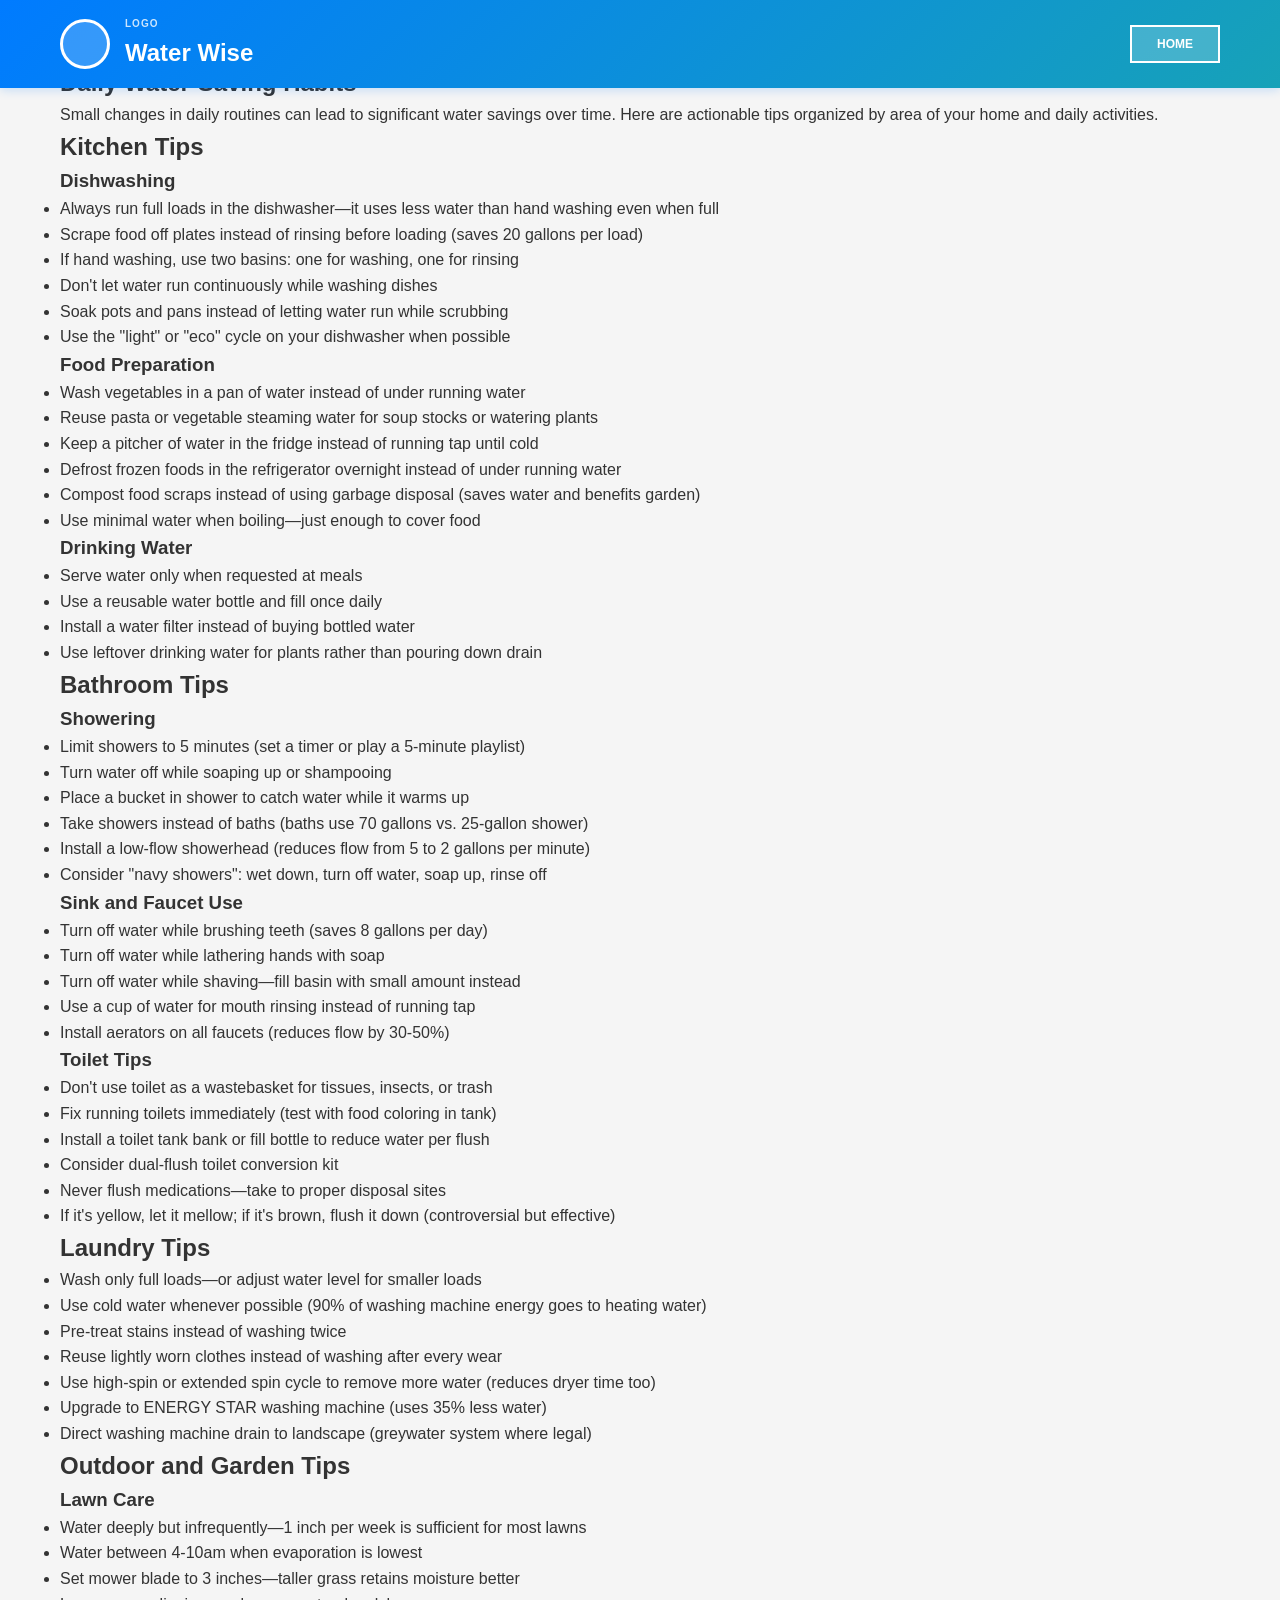
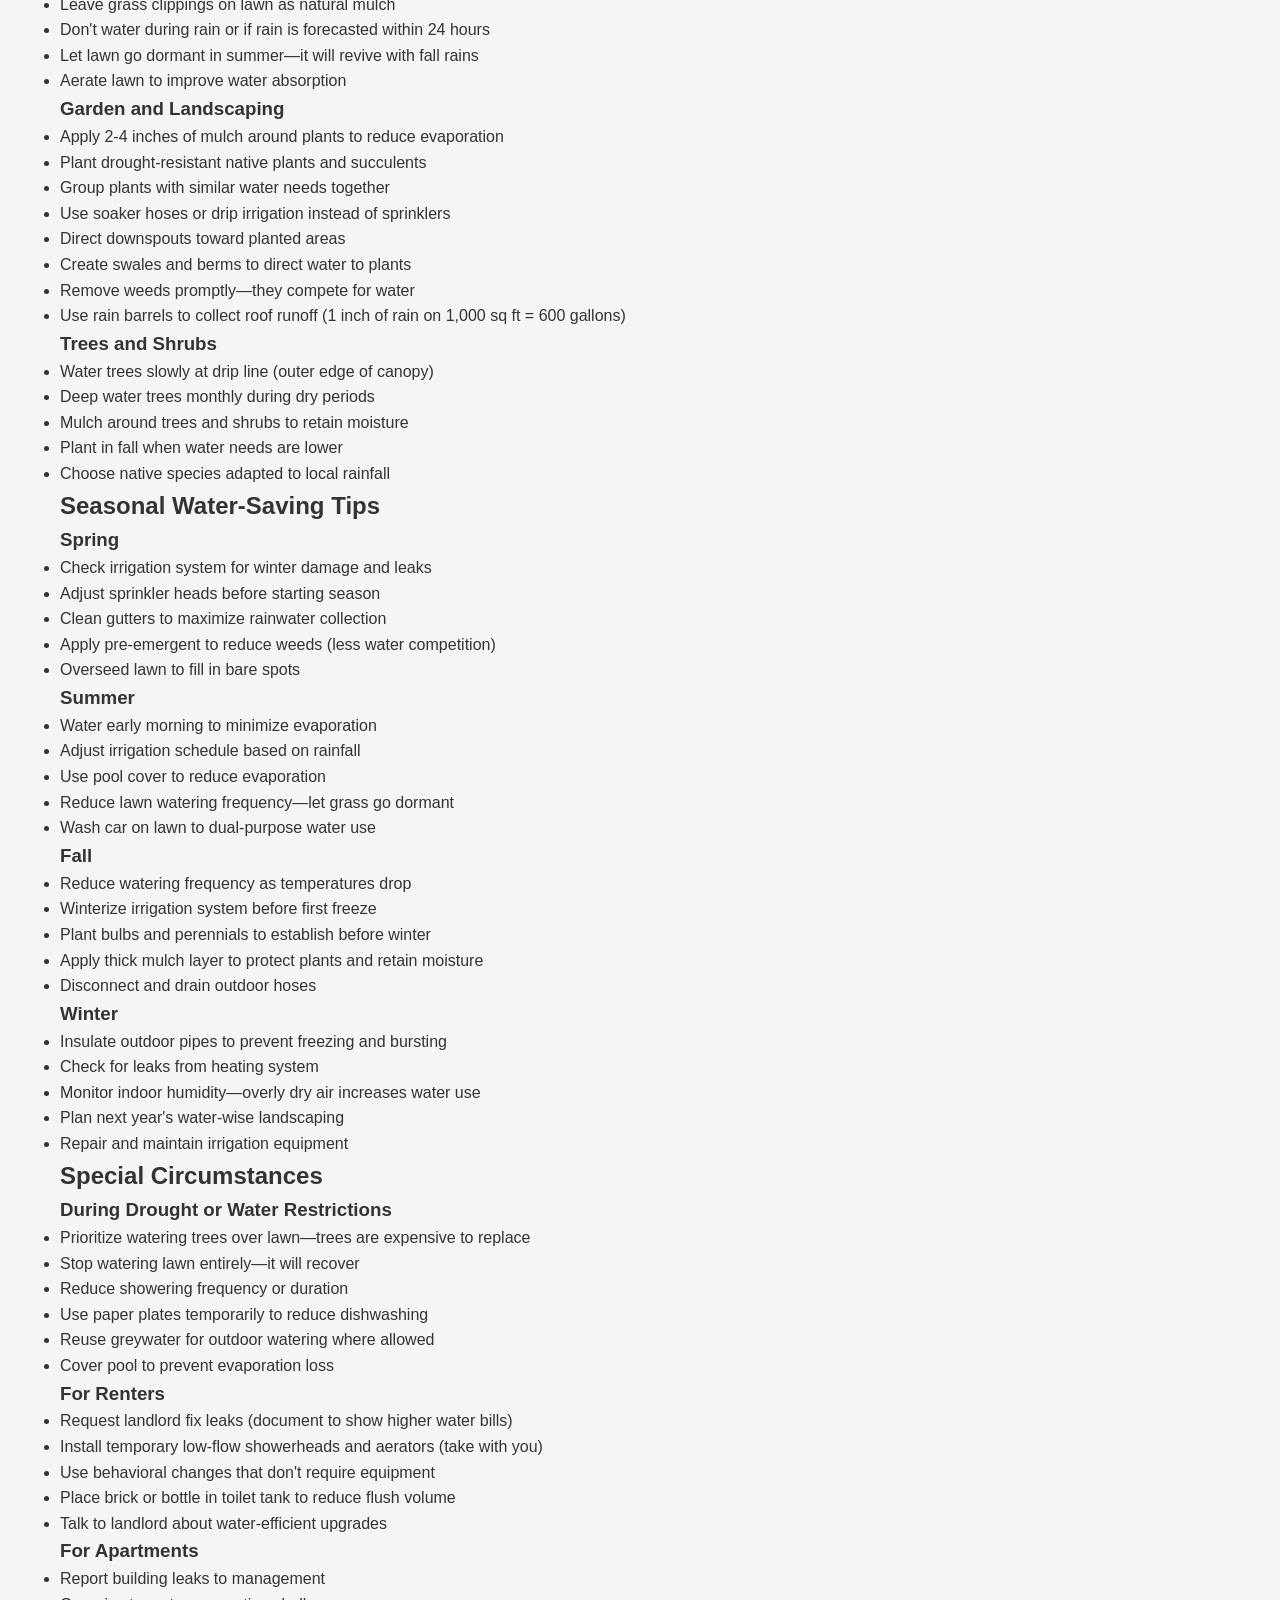
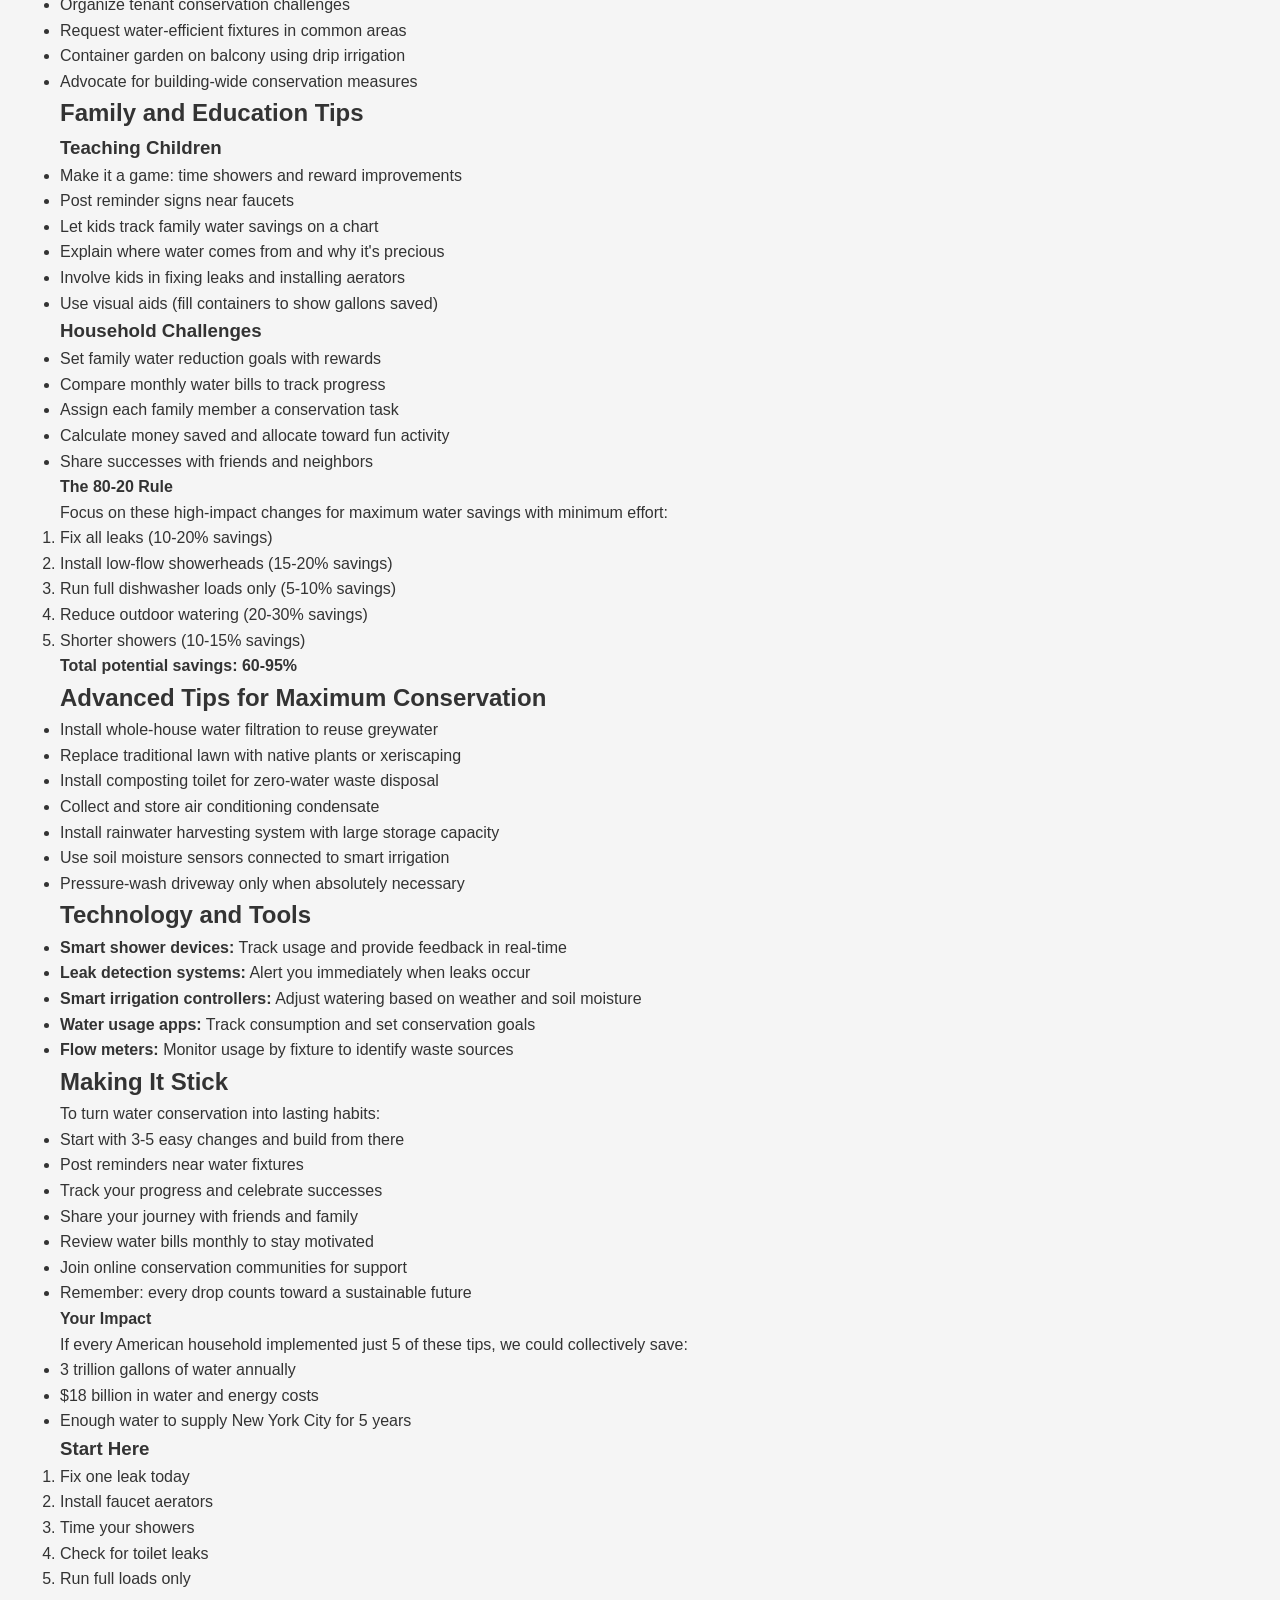
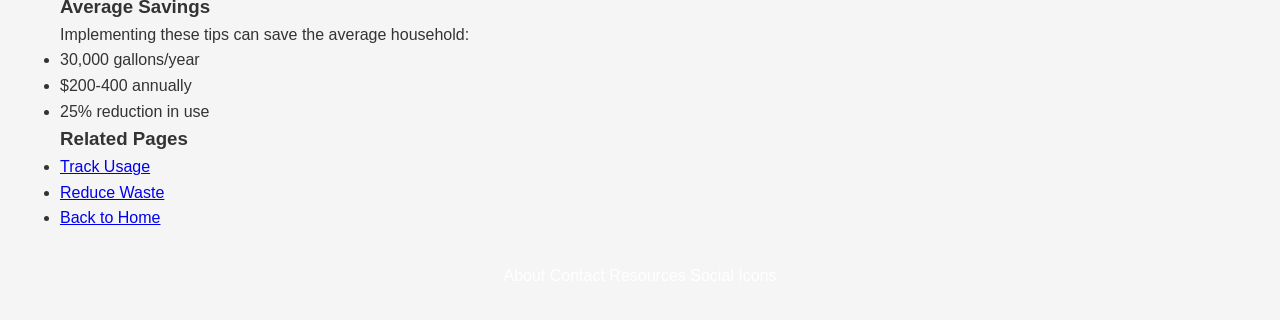
==== learn-tips.html @ e0b806b3 "Initial commit: Water Wise website with track usage, reduce waste, and learn tips pages" ====
<!DOCTYPE html>
<html lang="en">
<head>
    <meta charset="UTF-8">
    <meta name="viewport" content="width=device-width, initial-scale=1.0">
    <title>Learn Tips - Water Wise</title>
    <link rel="stylesheet" href="styles.css">
</head>
<body>
    <!-- Navigation -->
    <nav class="navbar">
        <div class="container">
            <a href="index.html" style="text-decoration: none;">
                <div class="logo-section">
                    <div class="logo-circle"></div>
                    <div class="logo-text-wrapper">
                        <div class="logo-label">LOGO</div>
                        <div class="logo-title">Water Wise</div>
                    </div>
                </div>
            </a>
            <button class="menu-button" onclick="window.location.href='index.html'">HOME</button>
        </div>
    </nav>

    <!-- Page Header -->
    <section class="page-header">
        <div class="container">
            <h1>Water Conservation Tips</h1>
            <p>Practical advice for saving water in every area of your life</p>
        </div>
    </section>

    <!-- Content Section -->
    <section class="content-section">
        <div class="container">
            <div class="content-grid">
                <div class="content-main">
                    <h2>Daily Water-Saving Habits</h2>
                    <p>Small changes in daily routines can lead to significant water savings over time. Here are actionable tips organized by area of your home and daily activities.</p>
                    
                    <h2>Kitchen Tips</h2>
                    
                    <h3>Dishwashing</h3>
                    <ul>
                        <li>Always run full loads in the dishwasher—it uses less water than hand washing even when full</li>
                        <li>Scrape food off plates instead of rinsing before loading (saves 20 gallons per load)</li>
                        <li>If hand washing, use two basins: one for washing, one for rinsing</li>
                        <li>Don't let water run continuously while washing dishes</li>
                        <li>Soak pots and pans instead of letting water run while scrubbing</li>
                        <li>Use the "light" or "eco" cycle on your dishwasher when possible</li>
                    </ul>

                    <h3>Food Preparation</h3>
                    <ul>
                        <li>Wash vegetables in a pan of water instead of under running water</li>
                        <li>Reuse pasta or vegetable steaming water for soup stocks or watering plants</li>
                        <li>Keep a pitcher of water in the fridge instead of running tap until cold</li>
                        <li>Defrost frozen foods in the refrigerator overnight instead of under running water</li>
                        <li>Compost food scraps instead of using garbage disposal (saves water and benefits garden)</li>
                        <li>Use minimal water when boiling—just enough to cover food</li>
                    </ul>

                    <h3>Drinking Water</h3>
                    <ul>
                        <li>Serve water only when requested at meals</li>
                        <li>Use a reusable water bottle and fill once daily</li>
                        <li>Install a water filter instead of buying bottled water</li>
                        <li>Use leftover drinking water for plants rather than pouring down drain</li>
                    </ul>

                    <h2>Bathroom Tips</h2>
                    
                    <h3>Showering</h3>
                    <ul>
                        <li>Limit showers to 5 minutes (set a timer or play a 5-minute playlist)</li>
                        <li>Turn water off while soaping up or shampooing</li>
                        <li>Place a bucket in shower to catch water while it warms up</li>
                        <li>Take showers instead of baths (baths use 70 gallons vs. 25-gallon shower)</li>
                        <li>Install a low-flow showerhead (reduces flow from 5 to 2 gallons per minute)</li>
                        <li>Consider "navy showers": wet down, turn off water, soap up, rinse off</li>
                    </ul>

                    <h3>Sink and Faucet Use</h3>
                    <ul>
                        <li>Turn off water while brushing teeth (saves 8 gallons per day)</li>
                        <li>Turn off water while lathering hands with soap</li>
                        <li>Turn off water while shaving—fill basin with small amount instead</li>
                        <li>Use a cup of water for mouth rinsing instead of running tap</li>
                        <li>Install aerators on all faucets (reduces flow by 30-50%)</li>
                    </ul>

                    <h3>Toilet Tips</h3>
                    <ul>
                        <li>Don't use toilet as a wastebasket for tissues, insects, or trash</li>
                        <li>Fix running toilets immediately (test with food coloring in tank)</li>
                        <li>Install a toilet tank bank or fill bottle to reduce water per flush</li>
                        <li>Consider dual-flush toilet conversion kit</li>
                        <li>Never flush medications—take to proper disposal sites</li>
                        <li>If it's yellow, let it mellow; if it's brown, flush it down (controversial but effective)</li>
                    </ul>

                    <h2>Laundry Tips</h2>
                    <ul>
                        <li>Wash only full loads—or adjust water level for smaller loads</li>
                        <li>Use cold water whenever possible (90% of washing machine energy goes to heating water)</li>
                        <li>Pre-treat stains instead of washing twice</li>
                        <li>Reuse lightly worn clothes instead of washing after every wear</li>
                        <li>Use high-spin or extended spin cycle to remove more water (reduces dryer time too)</li>
                        <li>Upgrade to ENERGY STAR washing machine (uses 35% less water)</li>
                        <li>Direct washing machine drain to landscape (greywater system where legal)</li>
                    </ul>

                    <h2>Outdoor and Garden Tips</h2>
                    
                    <h3>Lawn Care</h3>
                    <ul>
                        <li>Water deeply but infrequently—1 inch per week is sufficient for most lawns</li>
                        <li>Water between 4-10am when evaporation is lowest</li>
                        <li>Set mower blade to 3 inches—taller grass retains moisture better</li>
                        <li>Leave grass clippings on lawn as natural mulch</li>
                        <li>Don't water during rain or if rain is forecasted within 24 hours</li>
                        <li>Let lawn go dormant in summer—it will revive with fall rains</li>
                        <li>Aerate lawn to improve water absorption</li>
                    </ul>

                    <h3>Garden and Landscaping</h3>
                    <ul>
                        <li>Apply 2-4 inches of mulch around plants to reduce evaporation</li>
                        <li>Plant drought-resistant native plants and succulents</li>
                        <li>Group plants with similar water needs together</li>
                        <li>Use soaker hoses or drip irrigation instead of sprinklers</li>
                        <li>Direct downspouts toward planted areas</li>
                        <li>Create swales and berms to direct water to plants</li>
                        <li>Remove weeds promptly—they compete for water</li>
                        <li>Use rain barrels to collect roof runoff (1 inch of rain on 1,000 sq ft = 600 gallons)</li>
                    </ul>

                    <h3>Trees and Shrubs</h3>
                    <ul>
                        <li>Water trees slowly at drip line (outer edge of canopy)</li>
                        <li>Deep water trees monthly during dry periods</li>
                        <li>Mulch around trees and shrubs to retain moisture</li>
                        <li>Plant in fall when water needs are lower</li>
                        <li>Choose native species adapted to local rainfall</li>
                    </ul>

                    <h2>Seasonal Water-Saving Tips</h2>
                    
                    <h3>Spring</h3>
                    <ul>
                        <li>Check irrigation system for winter damage and leaks</li>
                        <li>Adjust sprinkler heads before starting season</li>
                        <li>Clean gutters to maximize rainwater collection</li>
                        <li>Apply pre-emergent to reduce weeds (less water competition)</li>
                        <li>Overseed lawn to fill in bare spots</li>
                    </ul>

                    <h3>Summer</h3>
                    <ul>
                        <li>Water early morning to minimize evaporation</li>
                        <li>Adjust irrigation schedule based on rainfall</li>
                        <li>Use pool cover to reduce evaporation</li>
                        <li>Reduce lawn watering frequency—let grass go dormant</li>
                        <li>Wash car on lawn to dual-purpose water use</li>
                    </ul>

                    <h3>Fall</h3>
                    <ul>
                        <li>Reduce watering frequency as temperatures drop</li>
                        <li>Winterize irrigation system before first freeze</li>
                        <li>Plant bulbs and perennials to establish before winter</li>
                        <li>Apply thick mulch layer to protect plants and retain moisture</li>
                        <li>Disconnect and drain outdoor hoses</li>
                    </ul>

                    <h3>Winter</h3>
                    <ul>
                        <li>Insulate outdoor pipes to prevent freezing and bursting</li>
                        <li>Check for leaks from heating system</li>
                        <li>Monitor indoor humidity—overly dry air increases water use</li>
                        <li>Plan next year's water-wise landscaping</li>
                        <li>Repair and maintain irrigation equipment</li>
                    </ul>

                    <h2>Special Circumstances</h2>
                    
                    <h3>During Drought or Water Restrictions</h3>
                    <ul>
                        <li>Prioritize watering trees over lawn—trees are expensive to replace</li>
                        <li>Stop watering lawn entirely—it will recover</li>
                        <li>Reduce showering frequency or duration</li>
                        <li>Use paper plates temporarily to reduce dishwashing</li>
                        <li>Reuse greywater for outdoor watering where allowed</li>
                        <li>Cover pool to prevent evaporation loss</li>
                    </ul>

                    <h3>For Renters</h3>
                    <ul>
                        <li>Request landlord fix leaks (document to show higher water bills)</li>
                        <li>Install temporary low-flow showerheads and aerators (take with you)</li>
                        <li>Use behavioral changes that don't require equipment</li>
                        <li>Place brick or bottle in toilet tank to reduce flush volume</li>
                        <li>Talk to landlord about water-efficient upgrades</li>
                    </ul>

                    <h3>For Apartments</h3>
                    <ul>
                        <li>Report building leaks to management</li>
                        <li>Organize tenant conservation challenges</li>
                        <li>Request water-efficient fixtures in common areas</li>
                        <li>Container garden on balcony using drip irrigation</li>
                        <li>Advocate for building-wide conservation measures</li>
                    </ul>

                    <h2>Family and Education Tips</h2>
                    
                    <h3>Teaching Children</h3>
                    <ul>
                        <li>Make it a game: time showers and reward improvements</li>
                        <li>Post reminder signs near faucets</li>
                        <li>Let kids track family water savings on a chart</li>
                        <li>Explain where water comes from and why it's precious</li>
                        <li>Involve kids in fixing leaks and installing aerators</li>
                        <li>Use visual aids (fill containers to show gallons saved)</li>
                    </ul>

                    <h3>Household Challenges</h3>
                    <ul>
                        <li>Set family water reduction goals with rewards</li>
                        <li>Compare monthly water bills to track progress</li>
                        <li>Assign each family member a conservation task</li>
                        <li>Calculate money saved and allocate toward fun activity</li>
                        <li>Share successes with friends and neighbors</li>
                    </ul>

                    <div class="info-box">
                        <h4>The 80-20 Rule</h4>
                        <p>Focus on these high-impact changes for maximum water savings with minimum effort:</p>
                        <ol>
                            <li>Fix all leaks (10-20% savings)</li>
                            <li>Install low-flow showerheads (15-20% savings)</li>
                            <li>Run full dishwasher loads only (5-10% savings)</li>
                            <li>Reduce outdoor watering (20-30% savings)</li>
                            <li>Shorter showers (10-15% savings)</li>
                        </ol>
                        <p><strong>Total potential savings: 60-95%</strong></p>
                    </div>

                    <h2>Advanced Tips for Maximum Conservation</h2>
                    <ul>
                        <li>Install whole-house water filtration to reuse greywater</li>
                        <li>Replace traditional lawn with native plants or xeriscaping</li>
                        <li>Install composting toilet for zero-water waste disposal</li>
                        <li>Collect and store air conditioning condensate</li>
                        <li>Install rainwater harvesting system with large storage capacity</li>
                        <li>Use soil moisture sensors connected to smart irrigation</li>
                        <li>Pressure-wash driveway only when absolutely necessary</li>
                    </ul>

                    <h2>Technology and Tools</h2>
                    <ul>
                        <li><strong>Smart shower devices:</strong> Track usage and provide feedback in real-time</li>
                        <li><strong>Leak detection systems:</strong> Alert you immediately when leaks occur</li>
                        <li><strong>Smart irrigation controllers:</strong> Adjust watering based on weather and soil moisture</li>
                        <li><strong>Water usage apps:</strong> Track consumption and set conservation goals</li>
                        <li><strong>Flow meters:</strong> Monitor usage by fixture to identify waste sources</li>
                    </ul>

                    <h2>Making It Stick</h2>
                    <p>To turn water conservation into lasting habits:</p>
                    <ul>
                        <li>Start with 3-5 easy changes and build from there</li>
                        <li>Post reminders near water fixtures</li>
                        <li>Track your progress and celebrate successes</li>
                        <li>Share your journey with friends and family</li>
                        <li>Review water bills monthly to stay motivated</li>
                        <li>Join online conservation communities for support</li>
                        <li>Remember: every drop counts toward a sustainable future</li>
                    </ul>

                    <div class="info-box">
                        <h4>Your Impact</h4>
                        <p>If every American household implemented just 5 of these tips, we could collectively save:</p>
                        <ul>
                            <li>3 trillion gallons of water annually</li>
                            <li>$18 billion in water and energy costs</li>
                            <li>Enough water to supply New York City for 5 years</li>
                        </ul>
                    </div>
                </div>

                <div class="content-sidebar">
                    <div class="sidebar-box">
                        <h3>Start Here</h3>
                        <ol>
                            <li>Fix one leak today</li>
                            <li>Install faucet aerators</li>
                            <li>Time your showers</li>
                            <li>Check for toilet leaks</li>
                            <li>Run full loads only</li>
                        </ol>
                    </div>

                    <div class="sidebar-box">
                        <h3>Average Savings</h3>
                        <p>Implementing these tips can save the average household:</p>
                        <ul>
                            <li>30,000 gallons/year</li>
                            <li>$200-400 annually</li>
                            <li>25% reduction in use</li>
                        </ul>
                    </div>

                    <div class="sidebar-box">
                        <h3>Related Pages</h3>
                        <ul>
                            <li><a href="track-usage.html">Track Usage</a></li>
                            <li><a href="reduce-waste.html">Reduce Waste</a></li>
                            <li><a href="index.html">Back to Home</a></li>
                        </ul>
                    </div>
                </div>
            </div>
        </div>
    </section>

    <!-- Footer -->
    <footer>
        <div class="container">
            <div class="footer-links">
                <a href="#about">About</a>
                <a href="#contact">Contact</a>
                <a href="#resources">Resources</a>
                <a href="#social">Social Icons</a>
            </div>
        </div>
    </footer>
</body>
</html>
---- styles.css ----
/* Water Wise - Sustainable Water Practices */
/* Wireframe-inspired Clean Design */

:root {
  --primary-color: #007bff;
  --secondary-color: #28a745;
  --accent-color: #17a2b8;
  --light-bg: #ffffff;
  --border-color: #333;
  --text-dark: #333;
  --text-light: #666;
}

/* Reset and Base Styles */
* {
  margin: 0;
  padding: 0;
  box-sizing: border-box;
}

html {
  scroll-behavior: smooth;
}

body {
  font-family: 'Arial', sans-serif;
  line-height: 1.6;
  color: var(--text-dark);
  background-color: #f5f5f5;
}

/* Container */
.container {
  max-width: 1200px;
  margin: 0 auto;
  padding: 0 20px;
}

/* Navigation */
.navbar {
  background: linear-gradient(135deg, var(--primary-color), var(--accent-color));
  box-shadow: 0 2px 10px rgba(0, 123, 255, 0.2);
  padding: 1rem 0;
  position: fixed;
  width: 100%;
  top: 0;
  z-index: 1000;
}

.navbar .container {
  display: flex;
  justify-content: space-between;
  align-items: center;
}

.logo-section {
  display: flex;
  align-items: center;
  gap: 15px;
}

.logo-circle {
  width: 50px;
  height: 50px;
  border: 3px solid white;
  border-radius: 50%;
  background: rgba(255, 255, 255, 0.2);
}

.logo-text-wrapper {
  display: flex;
  flex-direction: column;
  gap: 2px;
}

.logo-label {
  font-size: 10px;
  color: rgba(255, 255, 255, 0.8);
  font-weight: bold;
  letter-spacing: 1px;
}

.logo-title {
  font-size: 24px;
  font-weight: bold;
  color: white;
}

.menu-button {
  border: 2px solid white;
  padding: 10px 25px;
  background: rgba(255, 255, 255, 0.2);
  color: white;
  font-weight: bold;
  font-size: 12px;
  cursor: pointer;
  transition: background-color 0.3s;
}

.menu-button:hover {
  background-color: rgba(255, 255, 255, 0.3);
}

/* Hero Section */
.hero {
  margin-top: 80px;
  background: linear-gradient(135deg, #e3f2fd, #b3e5fc);
}

.hero-image {
  width: 100%;
  height: 400px;
  background: linear-gradient(135deg, rgba(255,255,255,0.9), rgba(255,255,255,0.7));
  border-bottom: 2px solid rgba(0, 123, 255, 0.1);
  overflow: hidden;
  position: relative;
}

.hero-img {
  width: 100%;
  height: 100%;
  object-fit: cover;
  object-position: center;
}

.hero-image svg {
  width: 100%;
  height: 100%;
  display: block;
}

.hero-content {
  text-align: center;
  padding: 60px 20px;
  background: linear-gradient(135deg, #e3f2fd, #b3e5fc);
}

.hero-content h1 {
  font-size: 2.5rem;
  margin-bottom: 20px;
  color: var(--text-dark);
  font-weight: bold;
}

.hero-underline {
  width: 150px;
  height: 3px;
  background: var(--border-color);
  margin: 20px auto;80px;
  border-bottom: 3px solid var(--border-color);
  background: white;
}

.features-section {
  background: white;
}

.education-section {
  background: #fafafa;
}

/* Features Grid */
.features-grid {
  display: grid;
  grid-template-columns: repeat(3, 1fr);
  gap: 0;
}

.feature-card {
  padding: 50px 30px;
  text-align: center;
  border-right: 2px solid rgba(0, 123, 255, 0.1);
  background: white;
  transition: all 0.3s;
}

.feature-card:last-child {
  border-right: none;
}

.feature-card:hover {
  background: linear-gradient(135deg, #f0f9ff, #e0f2fe);
  box-shadow: 0 8px 20px rgba(0, 123, 255, 0.15);
}

.feature-icon {
  width: 80px;
  height: 80px;
  margin: 0 auto 25px;
}

.feature-icon svg {
  width: 100%;
  height: 100%;
}

.feature-card h3 {
  font-size: 1.1rem;
  color: var(--text-dark);
  font-weight: bold;
}

/* Education Section */
.education-grid {
  display: grid;
  grid-template-columns: 1fr 1fr;
  gap: 50px;
  align-items: center;
}

.education-text {
  padding-right: 20px;
}

.education-text h2 {
  font-size: 2rem;
  margin-bottom: 25px;
  color: var(--text-dark);
  font-weight: bold;
}

.education-text p {
  margin-bottom: 20px;
  color: var(--text-dark);
  line-height: 1.8;
}

.education-image {
  width: 100%;
  height: 350px;
  border: 2px solid rgba(0, 123, 255, 0.2);
  background: white;
  border-radius: 10px;
  box-shadow: 0 4px 15px rgba(0, 123, 255, 0.1);
}

.education-image svg {
  width: 100%;
  height: 100%;
  display: blocklateY(-50%);
}

/* Contact Form */
.contact-form {
  max-width: 600px;
  margin: 0 auto;
  display: grid;
  gap: 1rem;
}

.contact-form input,
.contact-form textarea {
  padding: 12px;
  border: 1px solid #ddd;
  border-radius: 5px;
  font-size: 1rem;
}

.contact-form textarea {
  resize: vertical;
}

/* Footer */
footer {
  background-color: var(--dark-text);
  color: var(--light-text);
  text-align: center;
  padding: 2rem 0;
}white;
  text-align: center;
  padding: 40px 0;
  border-top: 3px solid var(--border-color);
}

.footer-links {
  display: flex;
  justify-content: center;
  gap: 40px;
}

.footer-links a {
  color: white;
  text-decoration: none;
  font-size: 1rem;
  transition: all 0.3s;
}

.footer-links a:hover {
  color: rgba(255, 255, 255, 0.8);
  text-decoration: underline;
}

/* Responsive Design */
@media (max-width: 768px) {
  .hero-content h1 {
    font-size: 1.8rem;
  }

  .features-grid {
    grid-template-columns: 1fr;
  }

  .feature-card {
    border-right: none;
    border-bottom: 3px solid var(--border-color);
  }

  .feature-card:last-child {
    border-bottom: none;
  }

  .education-grid {
    grid-template-columns: 1fr;
  }

  .education-text {
    padding-right: 0;
  }

  .footer-links {
    flex-direction: column;
    gap: 20px;
  }

  .logo-title {
    font-size: 18px;
  }

  .menu-button {
    padding: 8px 15px;
    font-size: 11px
@media (max-width: 768px) {
  .content-grid {
    grid-template-columns: 1fr;
  }

  .content-main {
    padding: 25px;
  }

  .page-header h1 {
    font-size: 1.8rem;
  }

  .page-header p {
    font-size: 1rem;
  }
}
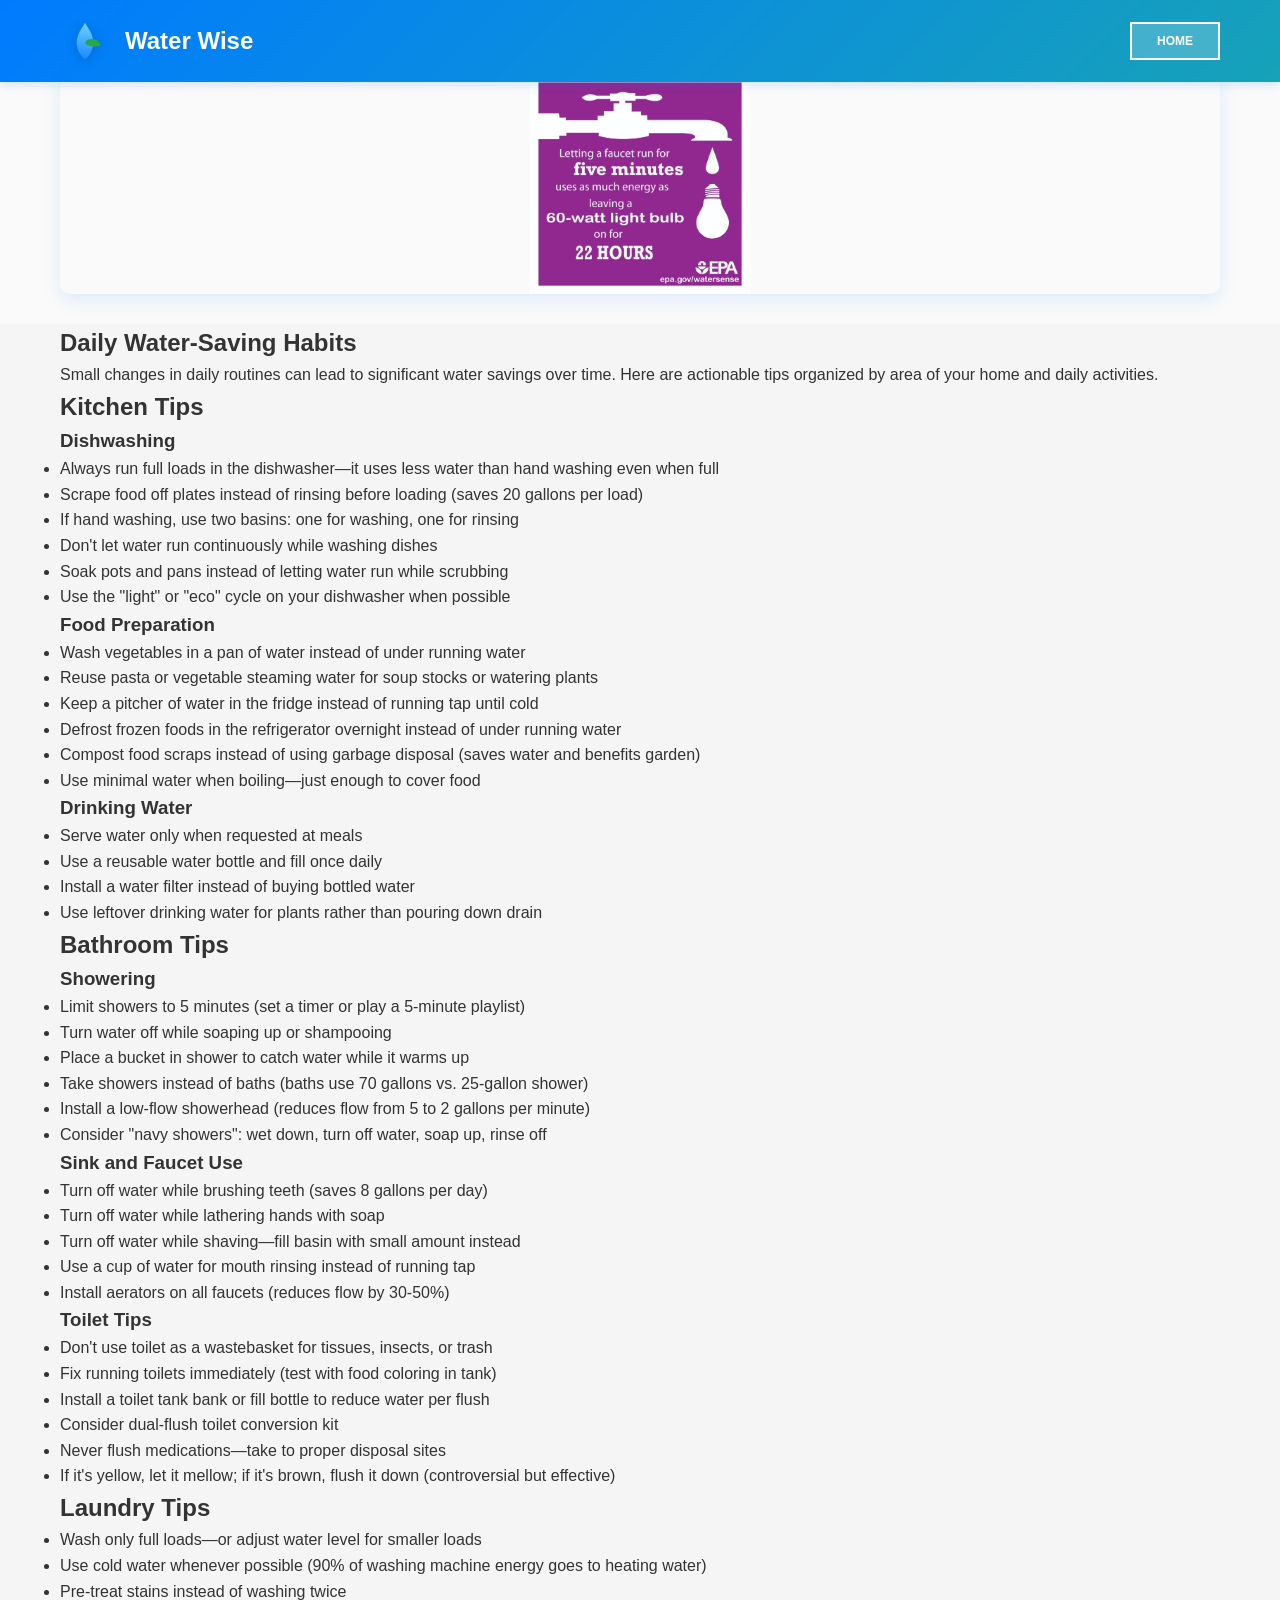
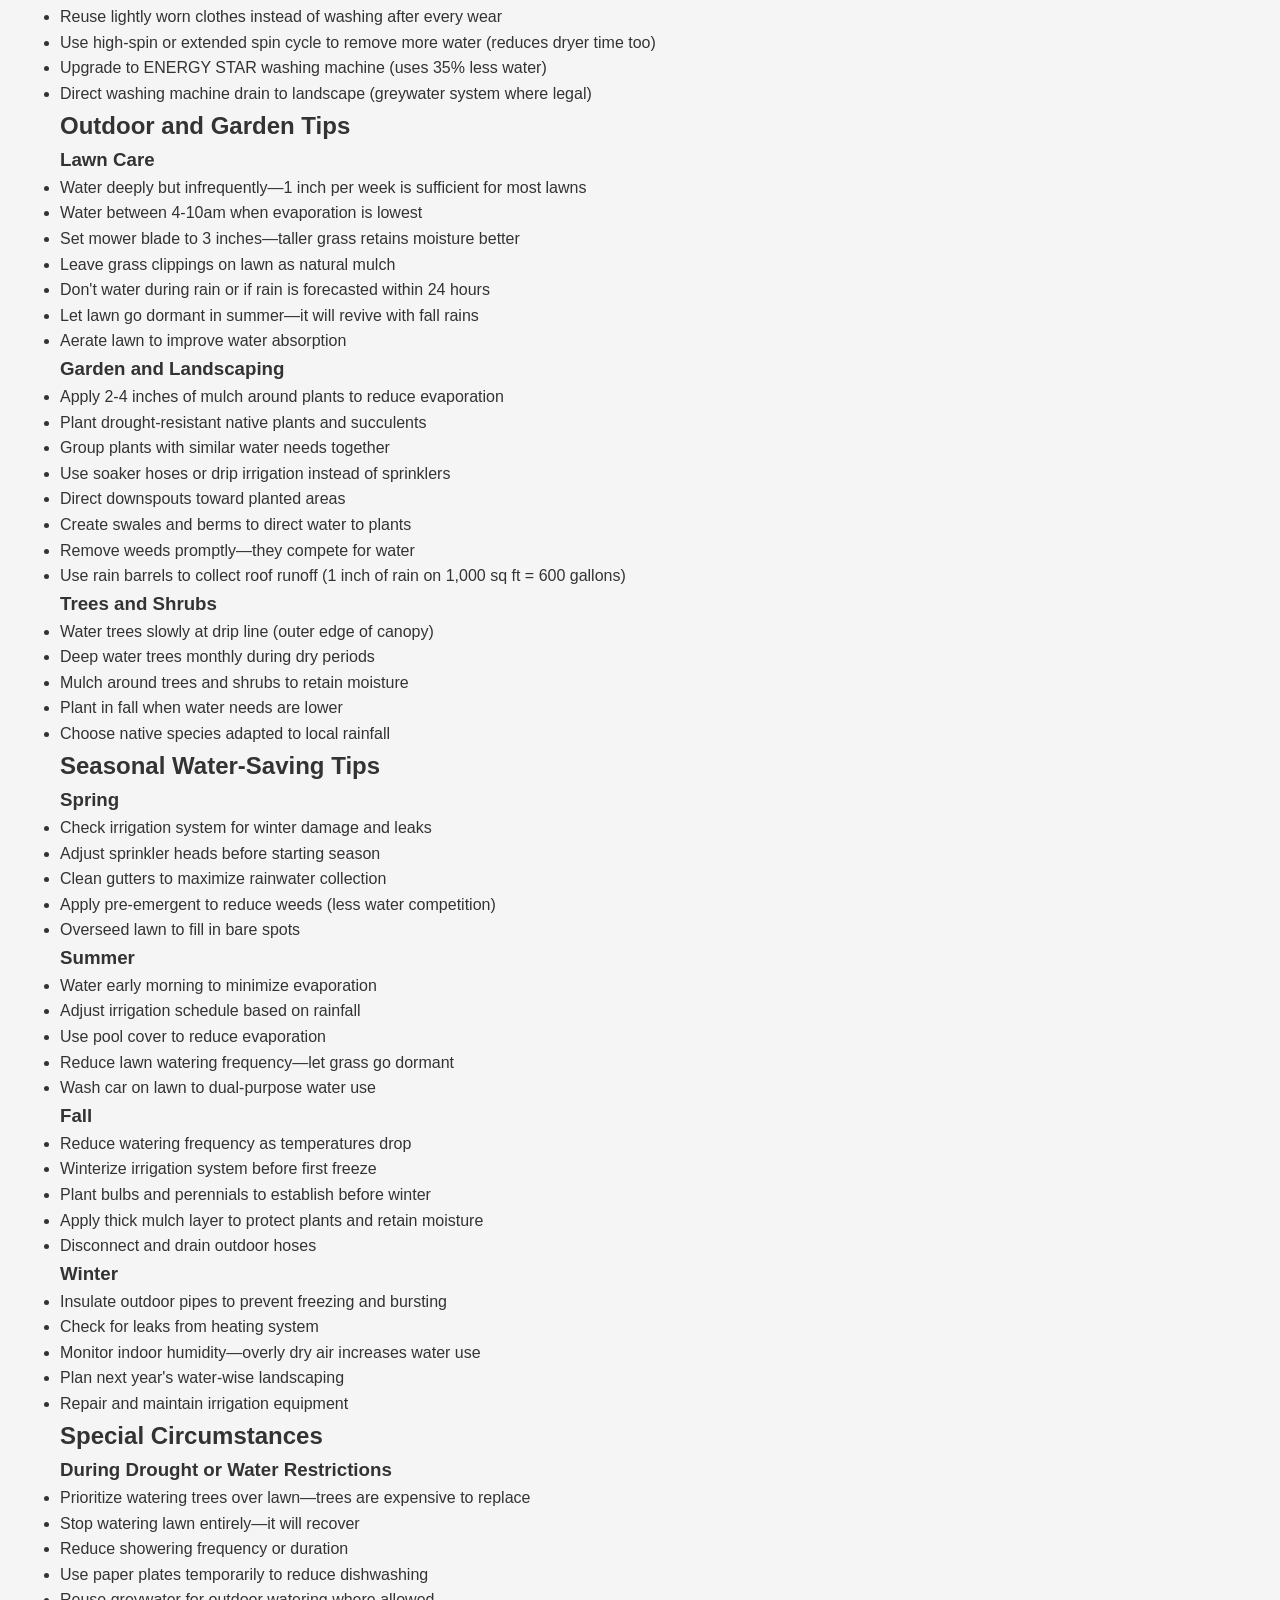
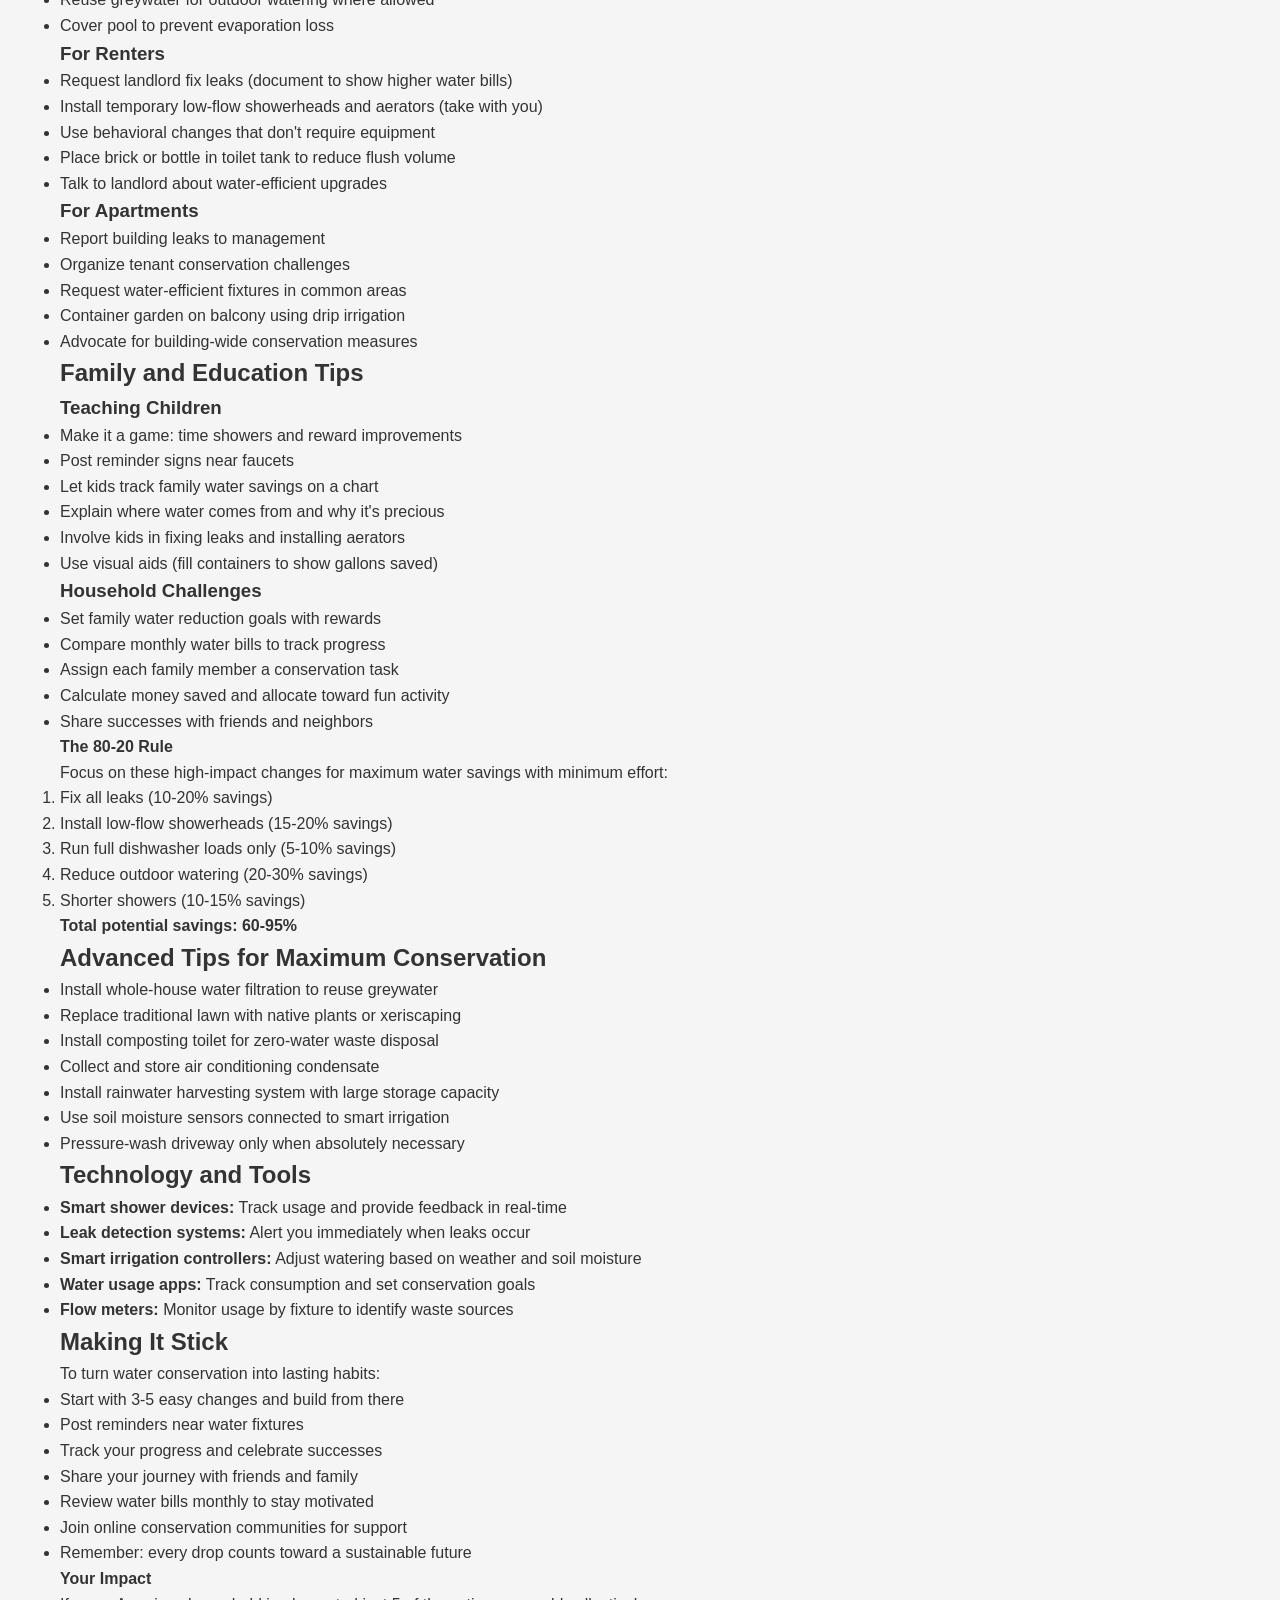
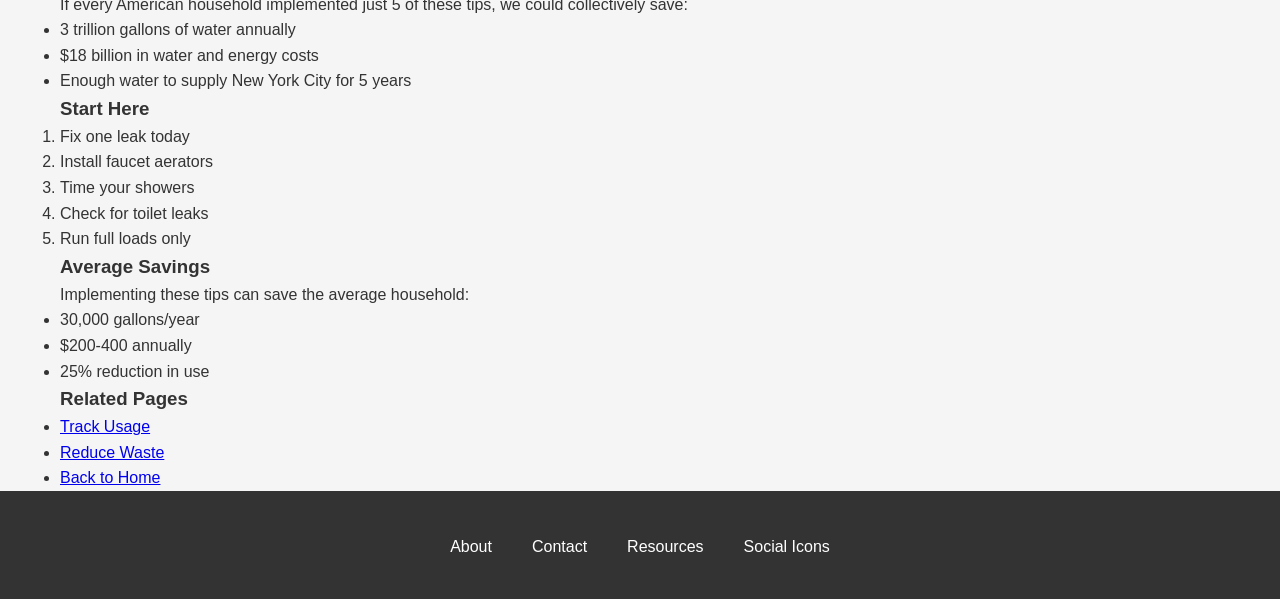
==== commit a298bed1: "Add final Water Wise site assets" ====
--- a/learn-tips.html
+++ b/learn-tips.html
@@ -4,7 +4,7 @@
     <meta charset="UTF-8">
     <meta name="viewport" content="width=device-width, initial-scale=1.0">
     <title>Learn Tips - Water Wise</title>
-    <link rel="stylesheet" href="styles.css">
+    <link rel="stylesheet" href="styles.css?v=2">
 </head>
 <body>
     <!-- Navigation -->
@@ -12,9 +12,8 @@
         <div class="container">
             <a href="index.html" style="text-decoration: none;">
                 <div class="logo-section">
-                    <div class="logo-circle"></div>
+                    <img src="water-wise-logo.svg" alt="Water Wise logo" class="logo-icon">
                     <div class="logo-text-wrapper">
-                        <div class="logo-label">LOGO</div>
                         <div class="logo-title">Water Wise</div>
                     </div>
                 </div>
@@ -28,6 +27,12 @@
         <div class="container">
             <h1>Water Conservation Tips</h1>
             <p>Practical advice for saving water in every area of your life</p>
+        </div>
+    </section>
+
+    <section class="page-hero">
+        <div class="container">
+            <img src="learn-tips.jpg" alt="Poster promoting saving water" class="page-hero-img">
         </div>
     </section>
 
--- a/styles.css
+++ b/styles.css
@@ -27,6 +27,7 @@
   line-height: 1.6;
   color: var(--text-dark);
   background-color: #f5f5f5;
+  overflow-x: hidden;
 }
 
 /* Container */
@@ -67,6 +68,13 @@
   background: rgba(255, 255, 255, 0.2);
 }
 
+.logo-icon {
+  width: 50px;
+  height: 50px;
+  display: block;
+  filter: drop-shadow(0 2px 6px rgba(0, 0, 0, 0.15));
+}
+
 .logo-text-wrapper {
   display: flex;
   flex-direction: column;
@@ -109,7 +117,7 @@
 
 .hero-image {
   width: 100%;
-  height: 400px;
+  height: 220px;
   background: linear-gradient(135deg, rgba(255,255,255,0.9), rgba(255,255,255,0.7));
   border-bottom: 2px solid rgba(0, 123, 255, 0.1);
   overflow: hidden;
@@ -118,9 +126,15 @@
 
 .hero-img {
   width: 100%;
+  height: auto;
+  object-fit: contain;
+  object-position: center;
+  display: block;
+}
+
+.hero-img--cover {
   height: 100%;
   object-fit: cover;
-  object-position: center;
 }
 
 .hero-image svg {
@@ -146,9 +160,7 @@
   width: 150px;
   height: 3px;
   background: var(--border-color);
-  margin: 20px auto;80px;
-  border-bottom: 3px solid var(--border-color);
-  background: white;
+  margin: 20px auto 30px;
 }
 
 .features-section {
@@ -157,6 +169,42 @@
 
 .education-section {
   background: #fafafa;
+}
+
+/* Home Video Section */
+.video-section {
+  background: #ffffff;
+}
+
+.video-wrapper {
+  max-width: 900px;
+  margin: 0 auto;
+  border-radius: 12px;
+  overflow: hidden;
+  box-shadow: 0 8px 24px rgba(0, 123, 255, 0.15);
+}
+
+.home-video {
+  width: 100%;
+  height: auto;
+  display: block;
+}
+
+/* Subpage Hero Images */
+.page-hero {
+  padding: 10px 0 30px;
+  background: #fafafa;
+}
+
+.page-hero-img {
+  width: 100%;
+  height: auto;
+  max-height: 220px;
+  object-fit: contain;
+  object-position: center;
+  border-radius: 10px;
+  box-shadow: 0 6px 18px rgba(0, 123, 255, 0.12);
+  display: block;
 }
 
 /* Features Grid */
@@ -200,6 +248,23 @@
   font-weight: bold;
 }
 
+/* Content Images */
+.content-image {
+  margin: 20px 0 30px;
+  border-radius: 10px;
+  overflow: hidden;
+  box-shadow: 0 6px 18px rgba(0, 123, 255, 0.12);
+  background: #fff;
+}
+
+.content-img {
+  width: 100%;
+  height: auto;
+  max-height: 240px;
+  object-fit: contain;
+  display: block;
+}
+
 /* Education Section */
 .education-grid {
   display: grid;
@@ -227,17 +292,28 @@
 
 .education-image {
   width: 100%;
-  height: 350px;
+  height: auto;
+  max-width: 100%;
+  margin: 0 auto;
   border: 2px solid rgba(0, 123, 255, 0.2);
   background: white;
   border-radius: 10px;
   box-shadow: 0 4px 15px rgba(0, 123, 255, 0.1);
+  overflow: hidden;
 }
 
 .education-image svg {
   width: 100%;
   height: 100%;
-  display: blocklateY(-50%);
+  display: block;
+}
+
+.education-img {
+  width: 100%;
+  height: auto;
+  object-fit: contain;
+  object-position: center;
+  display: block;
 }
 
 /* Contact Form */
@@ -262,11 +338,8 @@
 
 /* Footer */
 footer {
-  background-color: var(--dark-text);
-  color: var(--light-text);
-  text-align: center;
-  padding: 2rem 0;
-}white;
+  background-color: var(--text-dark);
+  color: white;
   text-align: center;
   padding: 40px 0;
   border-top: 3px solid var(--border-color);
@@ -328,7 +401,14 @@
 
   .menu-button {
     padding: 8px 15px;
-    font-size: 11px
+    font-size: 11px;
+  }
+
+  .page-hero-img {
+    height: 200px;
+  }
+}
+
 @media (max-width: 768px) {
   .content-grid {
     grid-template-columns: 1fr;
